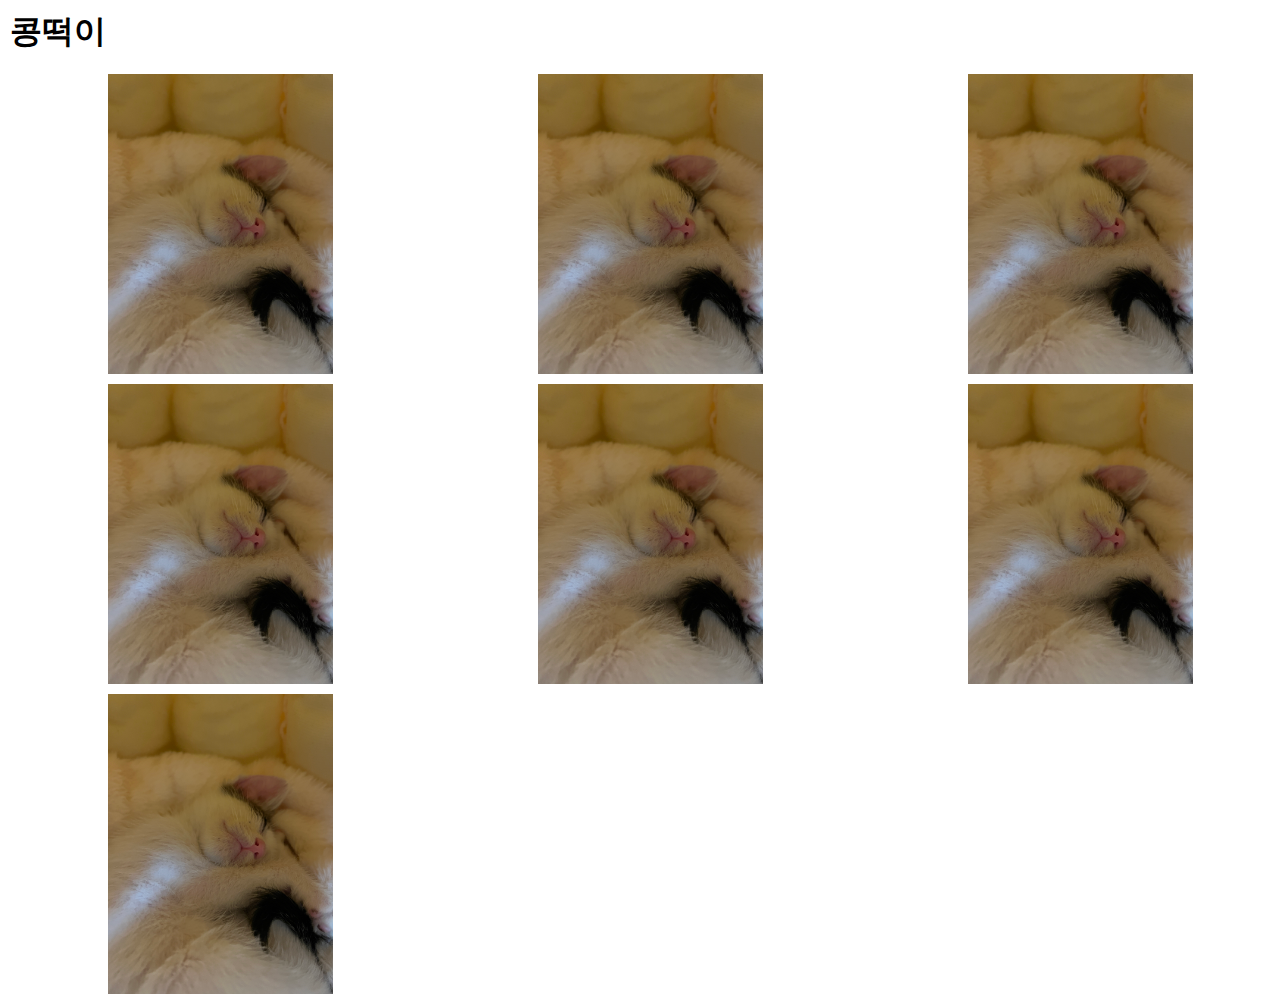
==== pages/kong.html @ 9be5f980 "Initial commit" ====
<!DOCTYPE html>
<html>
    <head>
        <meta charset="UTF-8" />
        <meta name="viewport" content="width=device-width, initial-scale=1.0" />
        <title>콩떡이</title>
        <link rel="stylesheet" href="../css/kong.css" />
    </head>
    <body>
        <h1>콩떡이</h1>
        <div class="album">
            <div class="grid-container">
                <div class="img-container">
                    <img src="../assets/콩.jpg" alt="" />
                </div>

                <div class="img-container">
                    <img src="../assets/콩.jpg" alt="" />
                </div>

                <div class="img-container">
                    <img src="../assets/콩.jpg" alt="" />
                </div>

                <div class="img-container">
                    <img src="../assets/콩.jpg" alt="" />
                </div>

                <div class="img-container">
                    <img src="../assets/콩.jpg" alt="" />
                </div>

                <div class="img-container">
                    <img src="../assets/콩.jpg" alt="" />
                </div>

                <div class="img-container">
                    <img src="../assets/콩.jpg" alt="" />
                </div>
            </div>
        </div>
    </body>
</html>
---- css/kong.css ----
* {
    margin: 0;
    padding: 0;
}

h1 {
    padding: 10px;
}
.album {
    padding: 10px;
    width: 100vw;
}

.grid-container {
    display: grid;
    grid-template-columns: repeat(3, 1fr); /* 5 columns */
    grid-gap: 10px;
}
.grid-container .img-container {
    height: 300px;
}
.grid-container .img-container img {
    width: 100%;
    height: 100%;
    object-fit: contain;
}
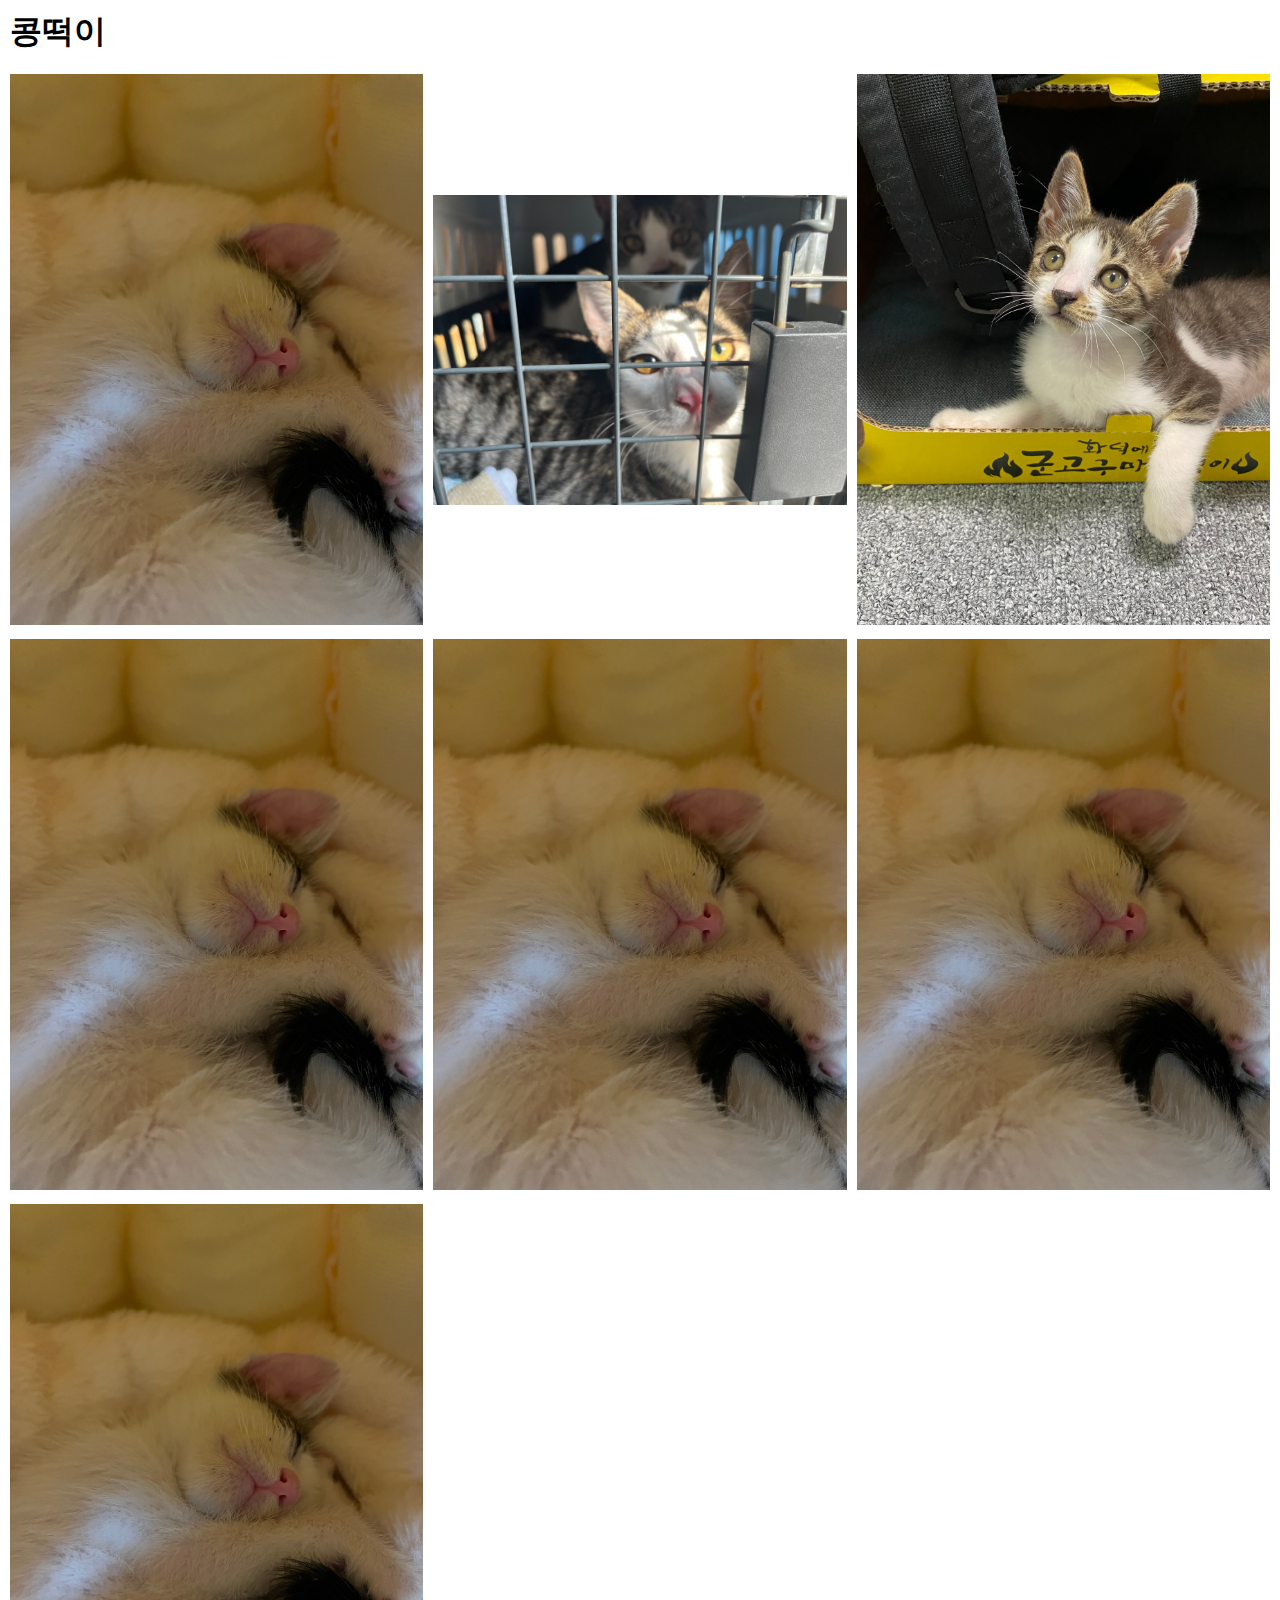
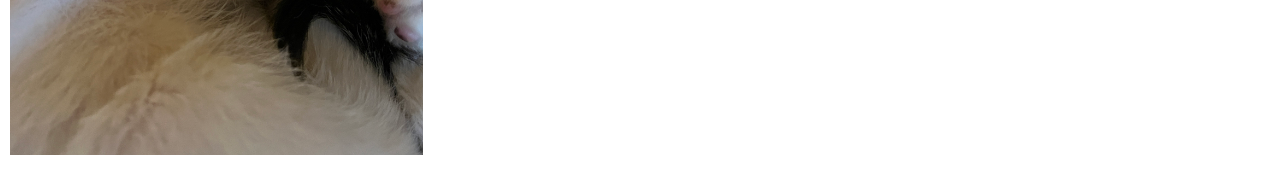
==== commit 63104615: "update img size" ====
--- a/pages/kong.html
+++ b/pages/kong.html
@@ -15,11 +15,11 @@
                 </div>
 
                 <div class="img-container">
-                    <img src="../assets/콩.jpg" alt="" />
+                    <img src="../assets/찰.jpg" alt="" />
                 </div>
 
                 <div class="img-container">
-                    <img src="../assets/콩.jpg" alt="" />
+                    <img src="../assets/꿀.jpg" alt="" />
                 </div>
 
                 <div class="img-container">
--- a/css/kong.css
+++ b/css/kong.css
@@ -8,19 +8,20 @@
 }
 .album {
     padding: 10px;
-    width: 100vw;
+    width: calc(100vw - 20px);
 }
 
 .grid-container {
     display: grid;
     grid-template-columns: repeat(3, 1fr); /* 5 columns */
     grid-gap: 10px;
+    align-items: center;
 }
 .grid-container .img-container {
-    height: 300px;
+    height: fit-content;
+    text-align: center;
 }
 .grid-container .img-container img {
     width: 100%;
-    height: 100%;
     object-fit: contain;
 }
